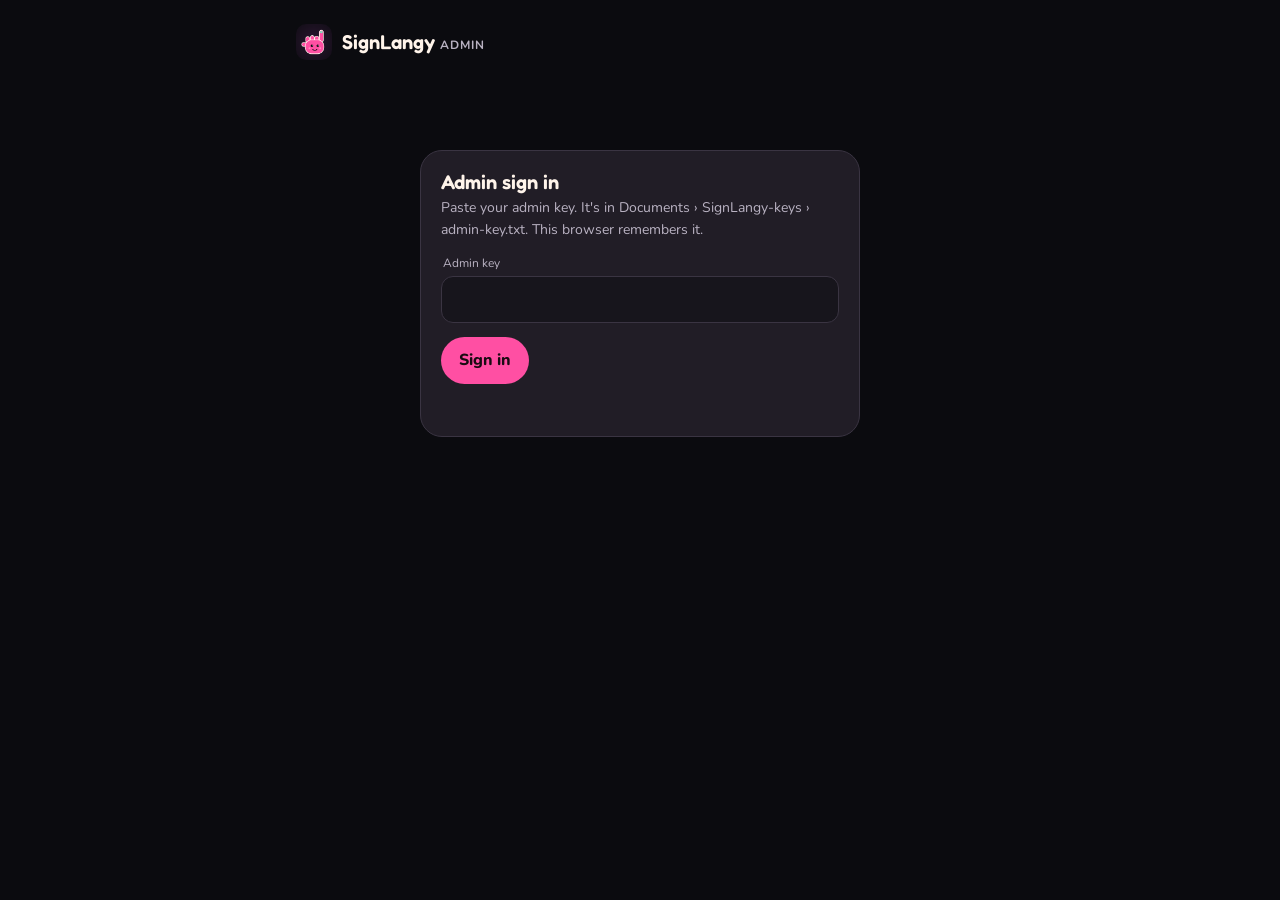
==== admin/index.html @ 3fc4f6f9 "Free to try + Lifetime unlock: price card, FAQ, privacy, terms; add /admin price page Co-Authored-By" ====
<!doctype html>
<html lang="en">
<head>
<meta charset="utf-8">
<meta name="viewport" content="width=device-width, initial-scale=1">
<meta name="robots" content="noindex, nofollow">
<title>SignLangy Admin</title>
<link rel="icon" type="image/png" href="/favicon.png">
<link rel="preconnect" href="https://fonts.googleapis.com">
<link rel="preconnect" href="https://fonts.gstatic.com" crossorigin>
<link href="https://fonts.googleapis.com/css2?family=Fredoka:wght@500;600;700&family=Nunito:wght@400;600;700;800&display=swap" rel="stylesheet">
<style>
:root {
  --ink: #0B0B0F; --surface: #17151C; --card: #211D26; --card-2: #2A2531; --outline: #3A3442;
  --pink: #FF4FA3; --mint: #79E8C0; --lav: #A98BFF; --cream: #FFF4EA; --muted: #B9B2C2; --warm: #FFC96B;
  --display: "Fredoka", "Nunito", ui-rounded, system-ui, sans-serif;
  --body: "Nunito", ui-rounded, system-ui, -apple-system, "Segoe UI", sans-serif;
}
*, *::before, *::after { box-sizing: border-box; }
body { margin: 0; background: var(--ink); color: var(--cream); font: 400 16px/1.55 var(--body); -webkit-font-smoothing: antialiased; }
h1, h2 { font-family: var(--display); font-weight: 600; margin: 0; line-height: 1.1; }
p { margin: 0; }
button, input { font: inherit; color: inherit; }
:focus-visible { outline: 3px solid var(--mint); outline-offset: 2px; border-radius: 10px; }
.wrap { max-width: 720px; margin: 0 auto; padding: 24px 16px 64px; }
.top { display: flex; align-items: center; justify-content: space-between; gap: 12px; margin-bottom: 22px; }
.brand { color: var(--cream); display: flex; align-items: center; gap: 10px; font-family: var(--display); font-weight: 600; font-size: 20px; text-decoration: none; }
.brand img { width: 36px; height: 36px; border-radius: 10px; }
.brand small { color: var(--muted); font: 700 12px var(--body); letter-spacing: .08em; text-transform: uppercase; }
.card { background: var(--card); border: 1px solid var(--outline); border-radius: 22px; padding: 20px; margin-bottom: 16px; }
.card h2 { font-size: 20px; margin-bottom: 4px; }
.hint { color: var(--muted); font-size: 14px; margin-bottom: 14px; }
.now { display: grid; grid-template-columns: 1fr 1fr; gap: 12px; }
.stat { background: var(--card-2); border-radius: 16px; padding: 14px 16px; }
.stat b { display: block; font: 600 34px/1.1 var(--display); color: var(--mint); }
.stat span { color: var(--muted); font-size: 14px; }
.stat.pink b { color: var(--pink); }
.tag { white-space: nowrap; display: inline-block; padding: 2px 10px; border-radius: 999px; font-size: 12px; font-weight: 800; background: var(--card-2); color: var(--muted); }
.tag.warm { background: rgba(255,201,107,.15); color: var(--warm); }
.tag.mint { background: rgba(121,232,192,.14); color: var(--mint); }
.tag.err { background: rgba(255,79,163,.14); color: var(--pink); }
.rows { display: grid; gap: 10px; margin-bottom: 12px; }
.row { display: grid; grid-template-columns: 28px 1fr 1fr 40px; gap: 8px; align-items: center; }
.row .n { font: 600 16px var(--display); color: var(--lav); text-align: center; }
.field { position: relative; }
.field input { width: 100%; background: var(--surface); border: 1px solid var(--outline); border-radius: 12px; padding: 10px 12px; }
.field.money input { padding-left: 24px; }
.field.money::before { content: "$"; position: absolute; left: 11px; top: 50%; transform: translateY(-50%); color: var(--muted); }
.field label { display: block; font-size: 12px; color: var(--muted); margin: 0 0 3px 2px; }
.forever { color: var(--muted); font-size: 14px; padding-left: 4px; }
.btn { border: 0; border-radius: 999px; padding: 11px 18px; font-weight: 800; cursor: pointer; background: var(--pink); color: #1a0b12; }
.btn.ghost { background: var(--card-2); color: var(--cream); border: 1px solid var(--outline); }
.btn.small { padding: 7px 12px; font-size: 14px; }
.btn:disabled { opacity: .5; cursor: default; }
.icon { width: 40px; height: 40px; border-radius: 12px; border: 1px solid var(--outline); background: var(--surface); cursor: pointer; color: var(--muted); }
.actions { display: flex; flex-wrap: wrap; gap: 10px; align-items: center; }
.inline { display: flex; gap: 10px; align-items: flex-end; flex-wrap: wrap; }
.inline .field { flex: 1 1 160px; }
ul.list { list-style: none; margin: 0; padding: 0; }
ul.list li { display: flex; justify-content: space-between; align-items: center; gap: 12px; padding: 10px 0; border-top: 1px solid var(--outline); font-size: 15px; }
ul.list li:first-child { border-top: 0; }
ul.list .why { color: var(--muted); font-size: 13px; display: block; }
.msg { min-height: 22px; font-size: 14px; color: var(--mint); margin-top: 10px; }
.msg.bad { color: var(--pink); }
.login { max-width: 440px; margin: 10vh auto 0; }
.login .field { margin: 14px 0; }
.empty { color: var(--muted); font-size: 14px; }
[hidden] { display: none !important; }
@media (max-width: 480px) {
  .now { grid-template-columns: 1fr; }
  .row { grid-template-columns: 22px 1fr 1fr 40px; }
}
</style>
</head>
<body>
<div class="wrap">
  <header class="top">
    <a class="brand" href="/"><img src="/img/icon-256.png" alt="" width="36" height="36"><span>SignLangy <small>Admin</small></span></a>
    <button class="btn ghost small" id="signout" hidden>Sign out</button>
  </header>

  <section class="card login" id="login" hidden>
    <h2>Admin sign in</h2>
    <p class="hint">Paste your admin key. It's in Documents › SignLangy-keys › admin-key.txt. This browser remembers it.</p>
    <form id="loginForm">
      <div class="field"><label for="key">Admin key</label><input id="key" type="password" autocomplete="current-password" required></div>
      <button class="btn" type="submit">Sign in</button>
      <p class="msg" id="loginMsg"></p>
    </form>
  </section>

  <main id="app" hidden>
    <section class="card">
      <h2>Right now</h2>
      <p class="hint" id="nowHint">&nbsp;</p>
      <div class="now">
        <div class="stat pink"><b id="nowPrice">–</b><span id="nowLabel">On sale</span></div>
        <div class="stat"><b id="sold">–</b><span>Buyers so far</span></div>
      </div>
    </section>

    <section class="card">
      <h2>Price ladder</h2>
      <p class="hint">Each price is sold to a set number of buyers, then the next price starts. The last price is for everyone after.</p>
      <div class="rows" id="rows"></div>
      <div class="actions">
        <button class="btn ghost small" id="addRow" type="button">+ Add a price</button>
        <button class="btn" id="saveTiers" type="button">Save ladder</button>
      </div>
      <p class="msg" id="tiersMsg"></p>
    </section>

    <section class="card">
      <h2>Set a price now</h2>
      <p class="hint">Skips the ladder until you switch it back. Good for a sale.</p>
      <div class="inline">
        <div class="field money"><label for="override">Price</label><input id="override" inputmode="decimal" placeholder="4.99"></div>
        <button class="btn" id="setOverride" type="button">Use this price</button>
        <button class="btn ghost" id="clearOverride" type="button" hidden>Back to the ladder</button>
      </div>
      <p class="msg" id="overrideMsg"></p>
    </section>

    <section class="card">
      <h2>Prices in Google Play</h2>
      <p class="hint">Each price needs its own product in Google Play. The server makes them for you.</p>
      <ul class="list" id="products"></ul>
      <div class="actions" style="margin-top:12px"><button class="btn ghost small" id="sync" type="button">Try again</button></div>
      <p class="msg" id="syncMsg"></p>
    </section>

    <section class="card">
      <h2>Latest buyers</h2>
      <ul class="list" id="recent"></ul>
    </section>
  </main>
</div>

<script>
(() => {
  const API = "https://us-central1-altchatapp.cloudfunctions.net/signlangyAdmin";
  const STORE = "signlangy-admin-key";
  const $ = (id) => document.getElementById(id);
  const money = (n) => "$" + Number(n).toFixed(2);
  let key = null;
  try { key = localStorage.getItem(STORE); } catch (_) {}

  async function call(action, extra) {
    const res = await fetch(API, {
      method: "POST",
      headers: { "Content-Type": "application/json" },
      body: JSON.stringify(Object.assign({ key, action }, extra || {})),
    });
    let body = {};
    try { body = await res.json(); } catch (_) {}
    if (!res.ok || !body.ok) {
      const err = new Error(body.message || "Could not reach the server.");
      err.code = body.error;
      throw err;
    }
    return body;
  }

  function say(id, text, bad) { const el = $(id); el.textContent = text || ""; el.classList.toggle("bad", !!bad); }

  function showLogin(message) {
    $("app").hidden = true; $("signout").hidden = true; $("login").hidden = false;
    say("loginMsg", message || "", !!message);
  }

  // ---------- ladder rows ----------
  function rowEl(t, i, count) {
    const last = i === count - 1;
    const row = document.createElement("div");
    row.className = "row";
    row.innerHTML =
      '<span class="n">' + (i + 1) + '</span>' +
      '<div class="field money"><label>Price</label><input class="price" inputmode="decimal"></div>' +
      (last ? '<span class="forever">for everyone after</span>'
            : '<div class="field"><label>Buyers</label><input class="spots" inputmode="numeric"></div>') +
      '<button class="icon" type="button" aria-label="Remove price ' + (i + 1) + '">✕</button>';
    row.querySelector(".price").value = t.priceUsd != null ? Number(t.priceUsd).toFixed(2) : "";
    if (!last) row.querySelector(".spots").value = t.spots != null ? t.spots : "";
    row.querySelector(".icon").disabled = count === 1;
    row.querySelector(".icon").addEventListener("click", () => { const ts = readRows(); ts.splice(i, 1); drawRows(ts); });
    return row;
  }
  function readRows() {
    return [...$("rows").children].map((r) => ({
      priceUsd: r.querySelector(".price").value.trim(),
      spots: r.querySelector(".spots") ? r.querySelector(".spots").value.trim() : null,
    }));
  }
  function drawRows(tiers) {
    const box = $("rows"); box.textContent = "";
    tiers.forEach((t, i) => box.appendChild(rowEl(t, i, tiers.length)));
  }

  // ---------- state ----------
  function draw(s) {
    $("login").hidden = true; $("app").hidden = false; $("signout").hidden = false;
    $("nowPrice").textContent = money(s.offer.priceUsd);
    $("sold").textContent = s.sold;
    if (s.offer.override) {
      $("nowLabel").textContent = "Set by you (ladder paused)";
      $("nowHint").textContent = "You set this price. The ladder is paused.";
    } else if (s.offer.spotsLeft == null) {
      $("nowLabel").textContent = "On sale (last price)";
      $("nowHint").textContent = "This is the last price on the ladder.";
    } else {
      $("nowLabel").textContent = s.offer.spotsLeft + (s.offer.spotsLeft === 1 ? " spot left" : " spots left") + " at this price";
      $("nowHint").textContent = "Price " + (s.offer.tierIndex + 1) + " of " + s.tiers.length + " on the ladder.";
    }
    drawRows(s.tiers);
    $("clearOverride").hidden = !s.override;
    $("override").value = s.override ? Number(s.override.priceUsd).toFixed(2) : "";

    const ps = $("products"); ps.textContent = "";
    const known = new Map((s.products || []).map((p) => [p.productId, p]));
    const wanted = s.tiers.map((t) => t.priceUsd).concat(s.override ? [s.override.priceUsd] : []);
    const seen = new Set();
    wanted.forEach((price) => {
      const id = "signlangy_lifetime_" + Math.round(price * 100);
      if (seen.has(id)) return; seen.add(id);
      const p = known.get(id);
      const li = document.createElement("li");
      const left = document.createElement("span");
      left.textContent = money(price);
      const why = document.createElement("span"); why.className = "why";
      const tag = document.createElement("span");
      if (!p) { tag.className = "tag warm"; tag.textContent = "Not made yet"; }
      else if (p.state === "ACTIVE") { tag.className = "tag mint"; tag.textContent = "Ready"; }
      else if (p.state === "ERROR") { tag.className = "tag err"; tag.textContent = "Problem"; why.textContent = friendly(p.error); }
      else { tag.className = "tag warm"; tag.textContent = p.state; }
      left.appendChild(why);
      li.append(left, tag); ps.appendChild(li);
    });

    const rc = $("recent"); rc.textContent = "";
    if (!s.recent.length) { const li = document.createElement("li"); li.className = "empty"; li.textContent = "No buyers yet."; rc.appendChild(li); }
    s.recent.forEach((r) => {
      const li = document.createElement("li");
      const a = document.createElement("span");
      a.textContent = (r.test ? "Test purchase" : "Buyer #" + r.number) + " · " + money(r.priceUsd);
      const b = document.createElement("span"); b.className = r.test ? "tag" : "tag mint";
      b.textContent = r.at ? new Date(r.at).toLocaleString([], { dateStyle: "medium", timeStyle: "short" }) : "";
      li.append(a, b); rc.appendChild(li);
    });
  }

  function friendly(err) {
    if (!err) return "";
    if (/403|permission/i.test(err)) return "Google is still switching on access for the server. This can take up to a day. Press Try again later.";
    if (/billing|no.*bundle|apk/i.test(err)) return "Upload an app build with the purchase screen to Google Play first.";
    return err;
  }

  async function load() {
    try { draw(await call("get")); }
    catch (e) {
      if (e.code === "denied") { try { localStorage.removeItem(STORE); } catch (_) {} key = null; showLogin("That key didn't work."); }
      else showLogin(e.message);
    }
  }

  async function busy(btn, msgId, fn) {
    btn.disabled = true; say(msgId, "Saving…");
    try { const s = await fn(); draw(s); return s; }
    catch (e) { say(msgId, e.message, true); }
    finally { btn.disabled = false; }
  }

  $("loginForm").addEventListener("submit", (ev) => {
    ev.preventDefault();
    key = $("key").value.trim();
    try { localStorage.setItem(STORE, key); } catch (_) {}
    $("key").value = "";
    load();
  });
  $("signout").addEventListener("click", () => { try { localStorage.removeItem(STORE); } catch (_) {} key = null; showLogin(); });
  $("addRow").addEventListener("click", () => {
    const ts = readRows();
    const last = ts[ts.length - 1] || { priceUsd: "" };
    if (!last.spots) last.spots = "5";
    ts.push({ priceUsd: "", spots: null });
    drawRows(ts);
    const inputs = $("rows").querySelectorAll(".price"); inputs[inputs.length - 1].focus();
  });
  $("saveTiers").addEventListener("click", (ev) => busy(ev.currentTarget, "tiersMsg", async () => {
    const tiers = readRows().map((t) => ({ priceUsd: t.priceUsd, spots: t.spots == null ? null : Number(t.spots) }));
    const s = await call("setTiers", { tiers });
    say("tiersMsg", "Saved. The app shows the new price within a minute.");
    return s;
  }));
  $("setOverride").addEventListener("click", (ev) => busy(ev.currentTarget, "overrideMsg", async () => {
    const v = $("override").value.trim();
    if (!v) throw new Error("Type a price first.");
    const s = await call("setOverride", { priceUsd: v });
    say("overrideMsg", "Done. Everyone now sees " + money(v) + ".");
    return s;
  }));
  $("clearOverride").addEventListener("click", (ev) => busy(ev.currentTarget, "overrideMsg", async () => {
    const s = await call("setOverride", { priceUsd: null });
    say("overrideMsg", "Back to the ladder.");
    return s;
  }));
  $("sync").addEventListener("click", (ev) => busy(ev.currentTarget, "syncMsg", async () => {
    const s = await call("syncProducts");
    say("syncMsg", "Checked with Google Play.");
    return s;
  }));

  if (key) load(); else showLogin();
})();
</script>
</body>
</html>
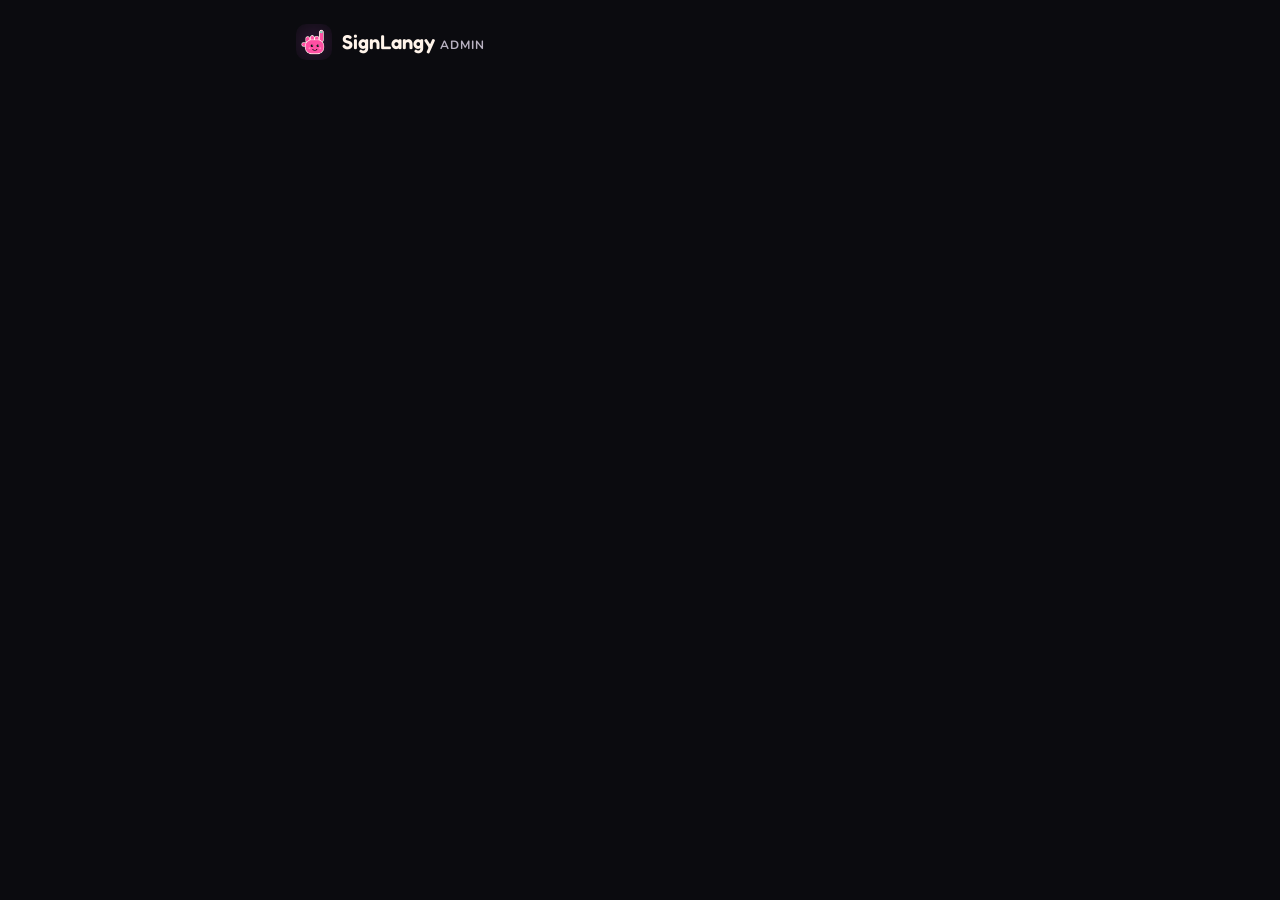
==== commit c732fda0: "Admin page: sign in with Google (owner account only); sign-in settings come from the server Co-Autho" ====
--- a/admin/index.html
+++ b/admin/index.html
@@ -81,12 +81,9 @@
 
   <section class="card login" id="login" hidden>
     <h2>Admin sign in</h2>
-    <p class="hint">Paste your admin key. It's in Documents › SignLangy-keys › admin-key.txt. This browser remembers it.</p>
-    <form id="loginForm">
-      <div class="field"><label for="key">Admin key</label><input id="key" type="password" autocomplete="current-password" required></div>
-      <button class="btn" type="submit">Sign in</button>
-      <p class="msg" id="loginMsg"></p>
-    </form>
+    <p class="hint">Only the SignLangy owner's Google account (cccoov@gmail.com) can open this page.</p>
+    <button class="btn" id="google" type="button">Sign in with Google</button>
+    <p class="msg" id="loginMsg"></p>
   </section>
 
   <main id="app" hidden>
@@ -136,20 +133,26 @@
   </main>
 </div>
 
-<script>
+<script type="module">
+import { initializeApp } from "https://www.gstatic.com/firebasejs/10.14.1/firebase-app.js";
+import { getAuth, GoogleAuthProvider, signInWithPopup, onAuthStateChanged, signOut } from "https://www.gstatic.com/firebasejs/10.14.1/firebase-auth.js";
+
+// Google sign-in settings come from the price server (kept out of this public repo).
+// Access is checked on the server: only cccoov@gmail.com.
+const API_URL = "https://us-central1-altchatapp.cloudfunctions.net/signlangyAdmin";
+const fb = initializeApp(await (await fetch(API_URL)).json());
+const auth = getAuth(fb);
+
 (() => {
-  const API = "https://us-central1-altchatapp.cloudfunctions.net/signlangyAdmin";
-  const STORE = "signlangy-admin-key";
+  const API = API_URL;
   const $ = (id) => document.getElementById(id);
   const money = (n) => "$" + Number(n).toFixed(2);
-  let key = null;
-  try { key = localStorage.getItem(STORE); } catch (_) {}
 
   async function call(action, extra) {
     const res = await fetch(API, {
       method: "POST",
       headers: { "Content-Type": "application/json" },
-      body: JSON.stringify(Object.assign({ key, action }, extra || {})),
+      body: JSON.stringify(Object.assign({ idToken: await auth.currentUser.getIdToken(), action }, extra || {})),
     });
     let body = {};
     try { body = await res.json(); } catch (_) {}
@@ -258,7 +261,7 @@
   async function load() {
     try { draw(await call("get")); }
     catch (e) {
-      if (e.code === "denied") { try { localStorage.removeItem(STORE); } catch (_) {} key = null; showLogin("That key didn't work."); }
+      if (e.code === "denied") { await signOut(auth); showLogin(e.message); }
       else showLogin(e.message);
     }
   }
@@ -270,14 +273,17 @@
     finally { btn.disabled = false; }
   }
 
-  $("loginForm").addEventListener("submit", (ev) => {
-    ev.preventDefault();
-    key = $("key").value.trim();
-    try { localStorage.setItem(STORE, key); } catch (_) {}
-    $("key").value = "";
-    load();
+  $("google").addEventListener("click", async () => {
+    say("loginMsg", "");
+    try {
+      const provider = new GoogleAuthProvider();
+      provider.setCustomParameters({ login_hint: "cccoov@gmail.com", prompt: "select_account" });
+      await signInWithPopup(auth, provider);
+    } catch (e) {
+      if (e && e.code !== "auth/popup-closed-by-user") say("loginMsg", "Sign-in didn't finish. Try again.", true);
+    }
   });
-  $("signout").addEventListener("click", () => { try { localStorage.removeItem(STORE); } catch (_) {} key = null; showLogin(); });
+  $("signout").addEventListener("click", () => signOut(auth));
   $("addRow").addEventListener("click", () => {
     const ts = readRows();
     const last = ts[ts.length - 1] || { priceUsd: "" };
@@ -310,7 +316,7 @@
     return s;
   }));
 
-  if (key) load(); else showLogin();
+  onAuthStateChanged(auth, (user) => { if (user) load(); else showLogin(); });
 })();
 </script>
 </body>
